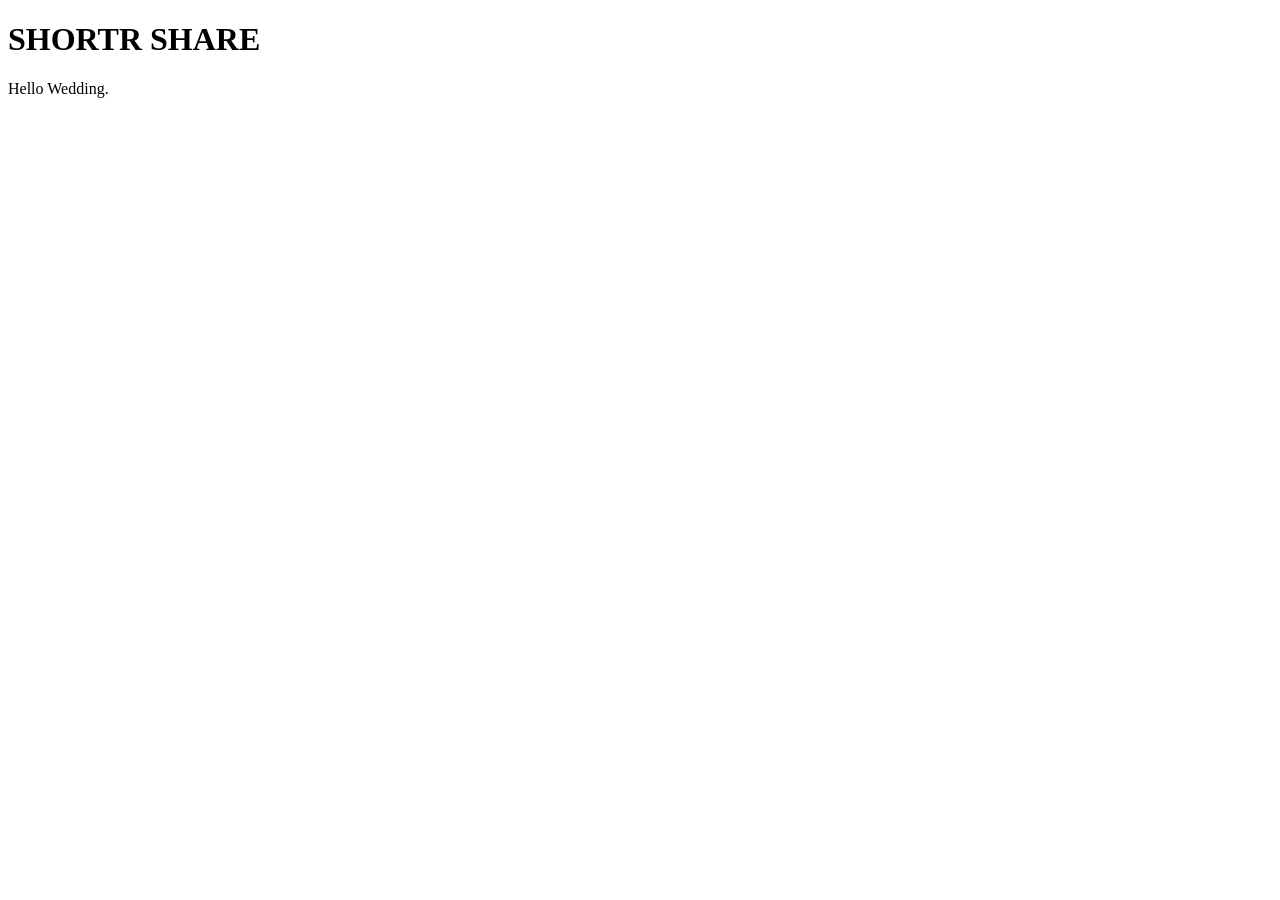
==== index.html @ 3b242247 "Initial SHORTR SHARE" ====
<!DOCTYPE html>
<html lang="en">
<head>

<meta charset="UTF-8">
<meta name="viewport" content="width=device-width, initial-scale=1.0">

<title>SHORTR SHARE</title>

</head>

<body>

<h1>SHORTR SHARE</h1>

<p>Hello Wedding.</p>

</body>

</html>
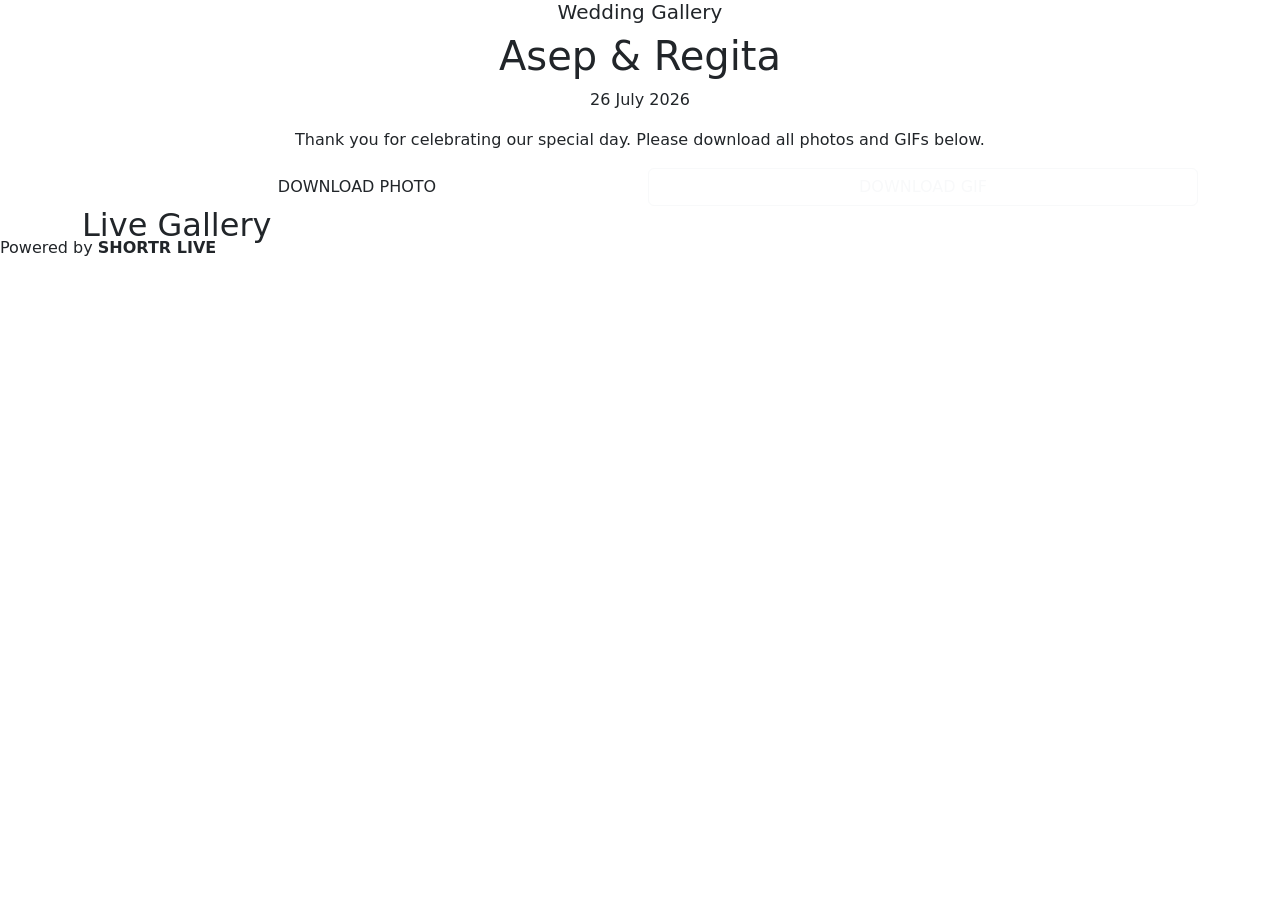
==== commit 97fcd0ef: "Update index.html" ====
--- a/index.html
+++ b/index.html
@@ -1,19 +1,144 @@
 <!DOCTYPE html>
 <html lang="en">
+
 <head>
 
-<meta charset="UTF-8">
-<meta name="viewport" content="width=device-width, initial-scale=1.0">
+    <meta charset="UTF-8">
 
-<title>SHORTR SHARE</title>
+    <meta name="viewport"
+          content="width=device-width, initial-scale=1.0">
+
+    <title>SHORTR SHARE</title>
+
+    <!-- Bootstrap -->
+
+    <link href="https://cdn.jsdelivr.net/npm/bootstrap@5.3.7/dist/css/bootstrap.min.css"
+          rel="stylesheet">
+
+    <!-- Google Font -->
+
+    <link href="https://fonts.googleapis.com/css2?family=Poppins:wght@300;400;600;700&display=swap"
+          rel="stylesheet">
+
+    <link rel="stylesheet"
+          href="css/style.css">
 
 </head>
 
 <body>
 
-<h1>SHORTR SHARE</h1>
+    <!-- HERO -->
 
-<p>Hello Wedding.</p>
+    <section class="hero">
+
+        <div class="overlay">
+
+            <div class="container text-center">
+
+                <h5 class="subtitle">
+                    Wedding Gallery
+                </h5>
+
+                <h1 id="coupleName">
+
+                    Asep & Regita
+
+                </h1>
+
+                <p class="date">
+
+                    26 July 2026
+
+                </p>
+
+                <p class="description">
+
+                    Thank you for celebrating our special day.
+
+                    Please download all photos and GIFs below.
+
+                </p>
+
+            </div>
+
+        </div>
+
+    </section>
+
+    <!-- BUTTON -->
+
+    <section class="download-section">
+
+        <div class="container">
+
+            <div class="row g-3">
+
+                <div class="col-md-6">
+
+                    <a href="#"
+                       id="photoLink"
+                       class="btn btn-gold w-100">
+
+                        DOWNLOAD PHOTO
+
+                    </a>
+
+                </div>
+
+                <div class="col-md-6">
+
+                    <a href="#"
+                       id="gifLink"
+                       class="btn btn-outline-light w-100">
+
+                        DOWNLOAD GIF
+
+                    </a>
+
+                </div>
+
+            </div>
+
+        </div>
+
+    </section>
+
+    <!-- GALLERY -->
+
+    <section class="gallery-section">
+
+        <div class="container">
+
+            <h2>
+
+                Live Gallery
+
+            </h2>
+
+            <div id="gallery"
+                 class="row g-3">
+
+            </div>
+
+        </div>
+
+    </section>
+
+    <!-- FOOTER -->
+
+    <footer>
+
+        Powered by
+
+        <strong>
+
+            SHORTR LIVE
+
+        </strong>
+
+    </footer>
+
+<script src="js/app.js"></script>
 
 </body>
 
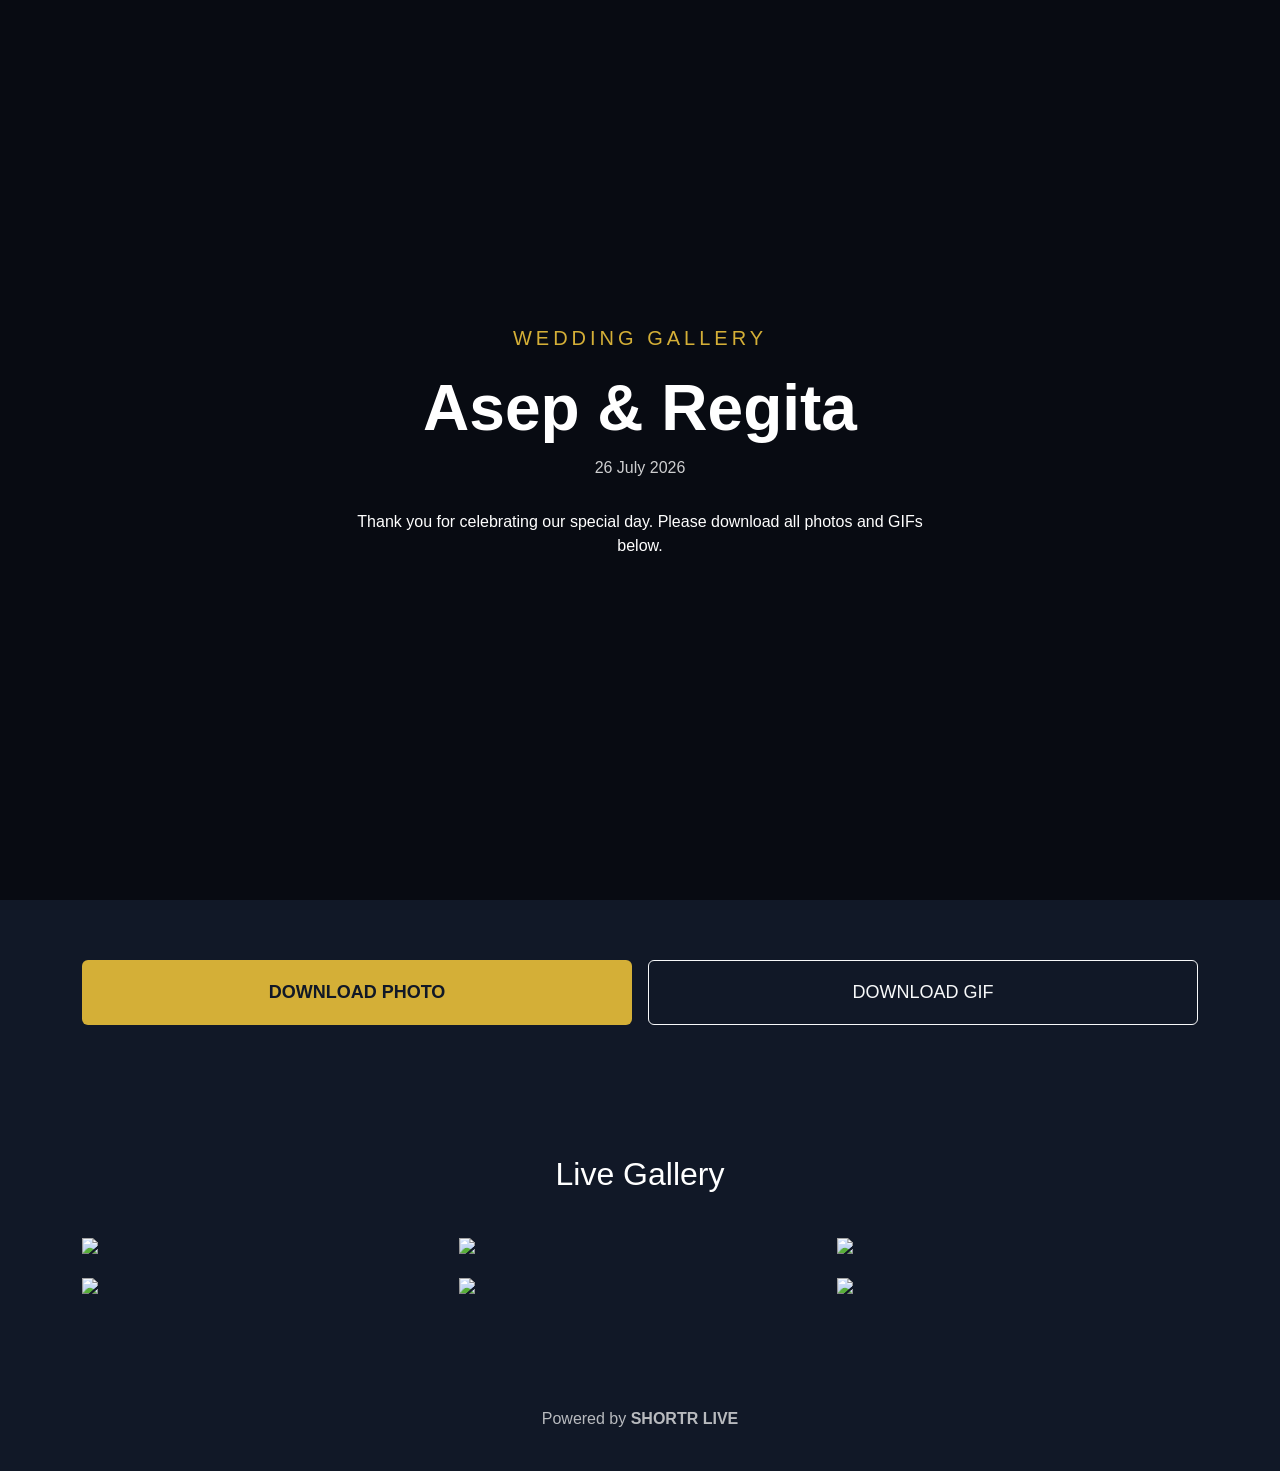
==== commit 106ee4ab: "Update index.html" ====
--- a/index.html
+++ b/index.html
@@ -139,6 +139,7 @@
     </footer>
 
 <script src="js/app.js"></script>
+    <script src="js/gallery.js"></script>
 
 </body>
 
--- a/css/style.css
+++ b/css/style.css
@@ -0,0 +1,147 @@
+*{
+    margin:0;
+    padding:0;
+    box-sizing:border-box;
+}
+
+body{
+
+    font-family:Poppins,sans-serif;
+
+    background:#111827;
+
+    color:white;
+
+}
+
+.hero{
+
+    height:100vh;
+
+    background:url("../assets/hero.jpg") center center;
+
+    background-size:cover;
+
+    position:relative;
+
+}
+
+.overlay{
+
+    position:absolute;
+
+    width:100%;
+
+    height:100%;
+
+    background:rgba(0,0,0,.55);
+
+    display:flex;
+
+    justify-content:center;
+
+    align-items:center;
+
+}
+
+.subtitle{
+
+    letter-spacing:4px;
+
+    text-transform:uppercase;
+
+    color:#D4AF37;
+
+}
+
+#coupleName{
+
+    font-size:64px;
+
+    font-weight:700;
+
+    margin-top:20px;
+
+}
+
+.date{
+
+    margin-top:10px;
+
+    opacity:.8;
+
+}
+
+.description{
+
+    margin-top:30px;
+
+    max-width:600px;
+
+    margin-left:auto;
+
+    margin-right:auto;
+
+}
+
+.download-section{
+
+    padding:60px 0;
+
+}
+
+.btn{
+
+    padding:18px;
+
+    font-size:18px;
+
+}
+
+.btn-gold{
+
+    background:#D4AF37;
+
+    color:#111827;
+
+    font-weight:bold;
+
+}
+
+.btn-gold:hover{
+
+    background:#c99b12;
+
+}
+
+.gallery-section{
+
+    padding:70px 0;
+
+}
+
+.gallery-section h2{
+
+    text-align:center;
+
+    margin-bottom:40px;
+
+}
+
+.gallery-item img{
+
+    width:100%;
+
+    border-radius:12px;
+
+}
+
+footer{
+
+    text-align:center;
+
+    padding:40px;
+
+    opacity:.7;
+
+}
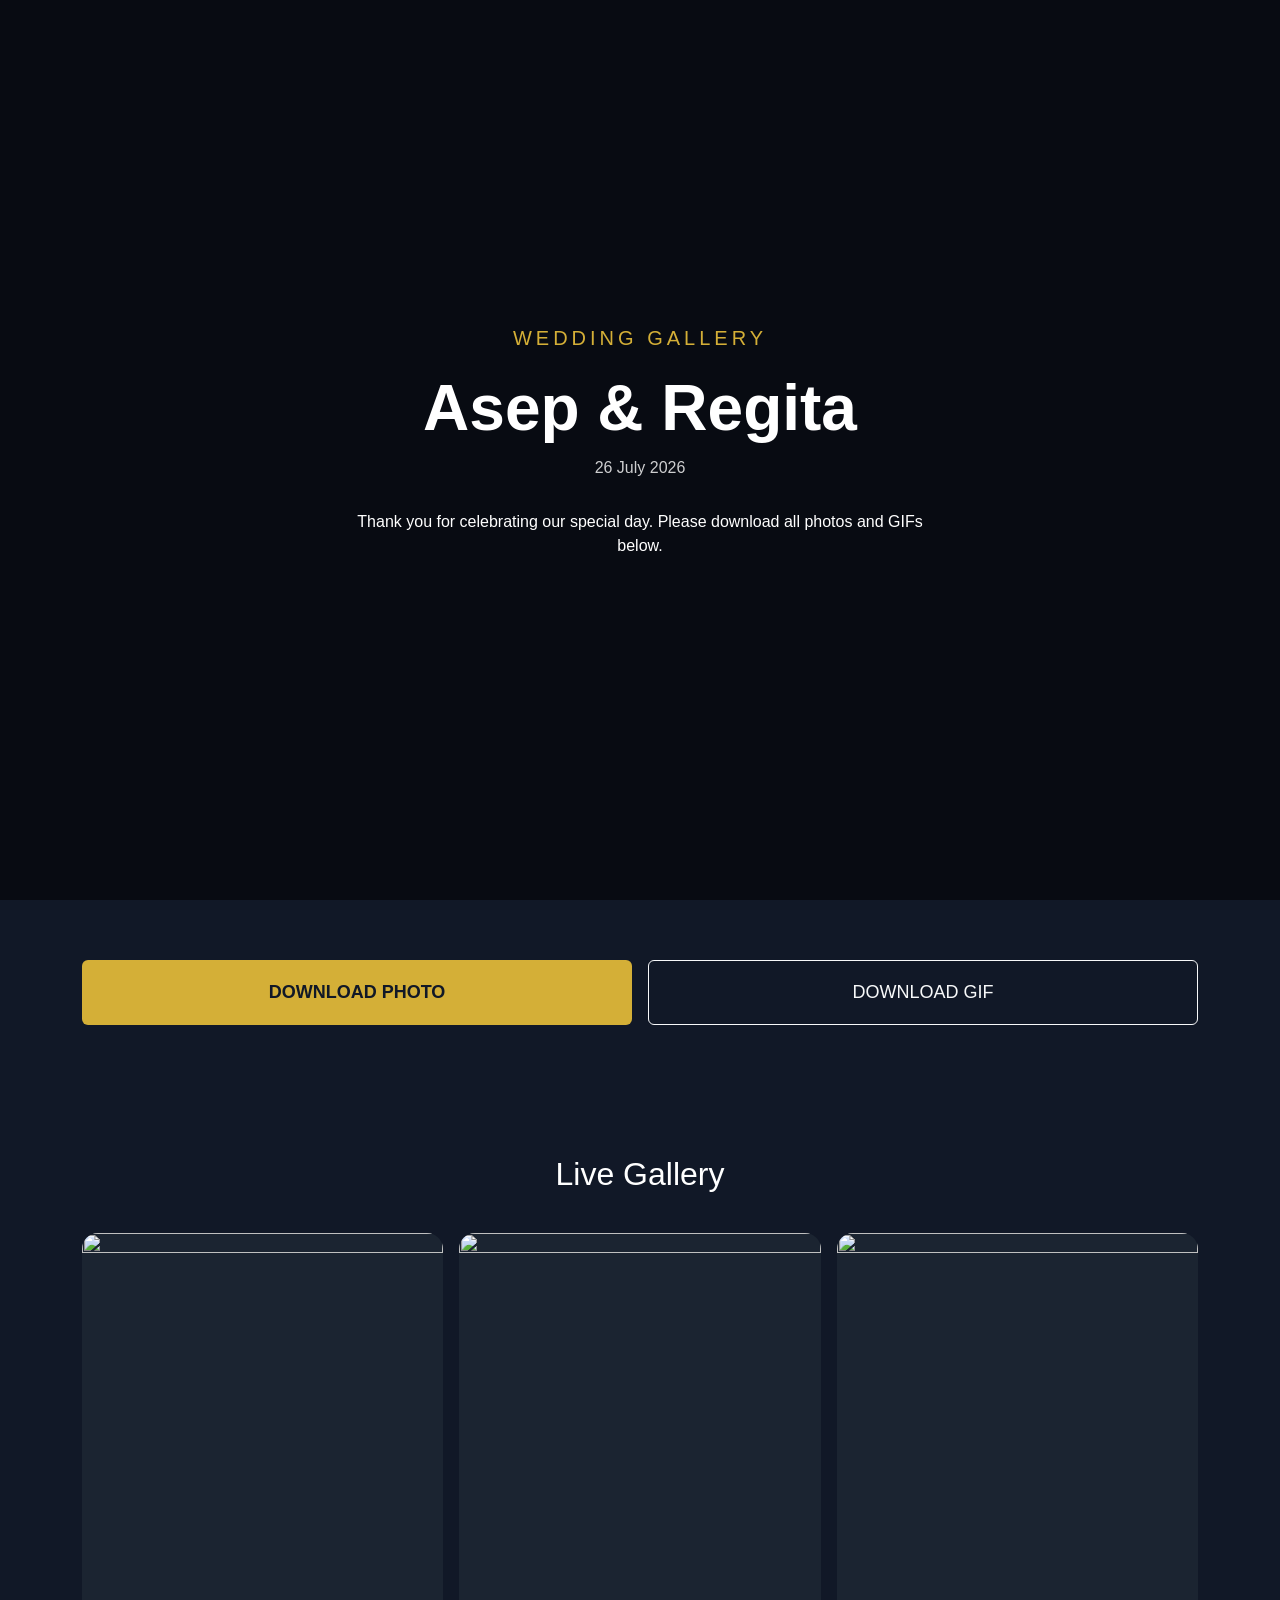
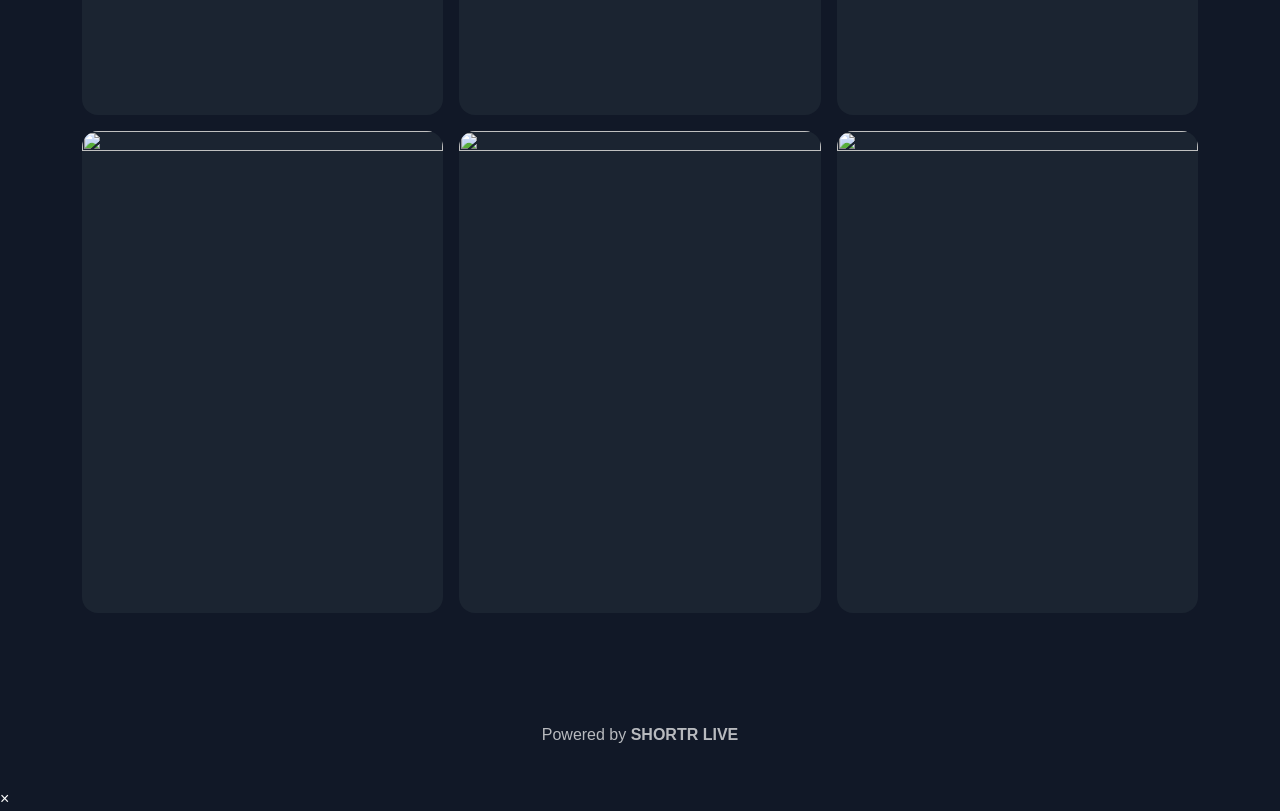
==== commit a0e98082: "Update index.html" ====
--- a/index.html
+++ b/index.html
@@ -138,6 +138,18 @@
 
     </footer>
 
+    <!-- ========================= -->
+<!-- PHOTO VIEWER -->
+<!-- ========================= -->
+
+<div id="photoModal" class="photo-modal">
+
+    <span class="close-btn">&times;</span>
+
+    <img id="modalImage">
+
+</div>
+
 <script src="js/app.js"></script>
     <script src="js/gallery.js"></script>
 
--- a/css/style.css
+++ b/css/style.css
@@ -145,3 +145,47 @@
     opacity:.7;
 
 }
+
+/* ============================= */
+/* Gallery */
+/* ============================= */
+
+.gallery-card{
+
+    overflow:hidden;
+
+    border-radius:16px;
+
+    background:#1b2431;
+
+    transition:.3s;
+
+    cursor:pointer;
+
+}
+
+.gallery-card:hover{
+
+    transform:translateY(-6px);
+
+}
+
+.gallery-image{
+
+    width:100%;
+
+    aspect-ratio:3/4;
+
+    object-fit:cover;
+
+    display:block;
+
+    transition:.35s;
+
+}
+
+.gallery-card:hover img{
+
+    transform:scale(1.05);
+
+}
